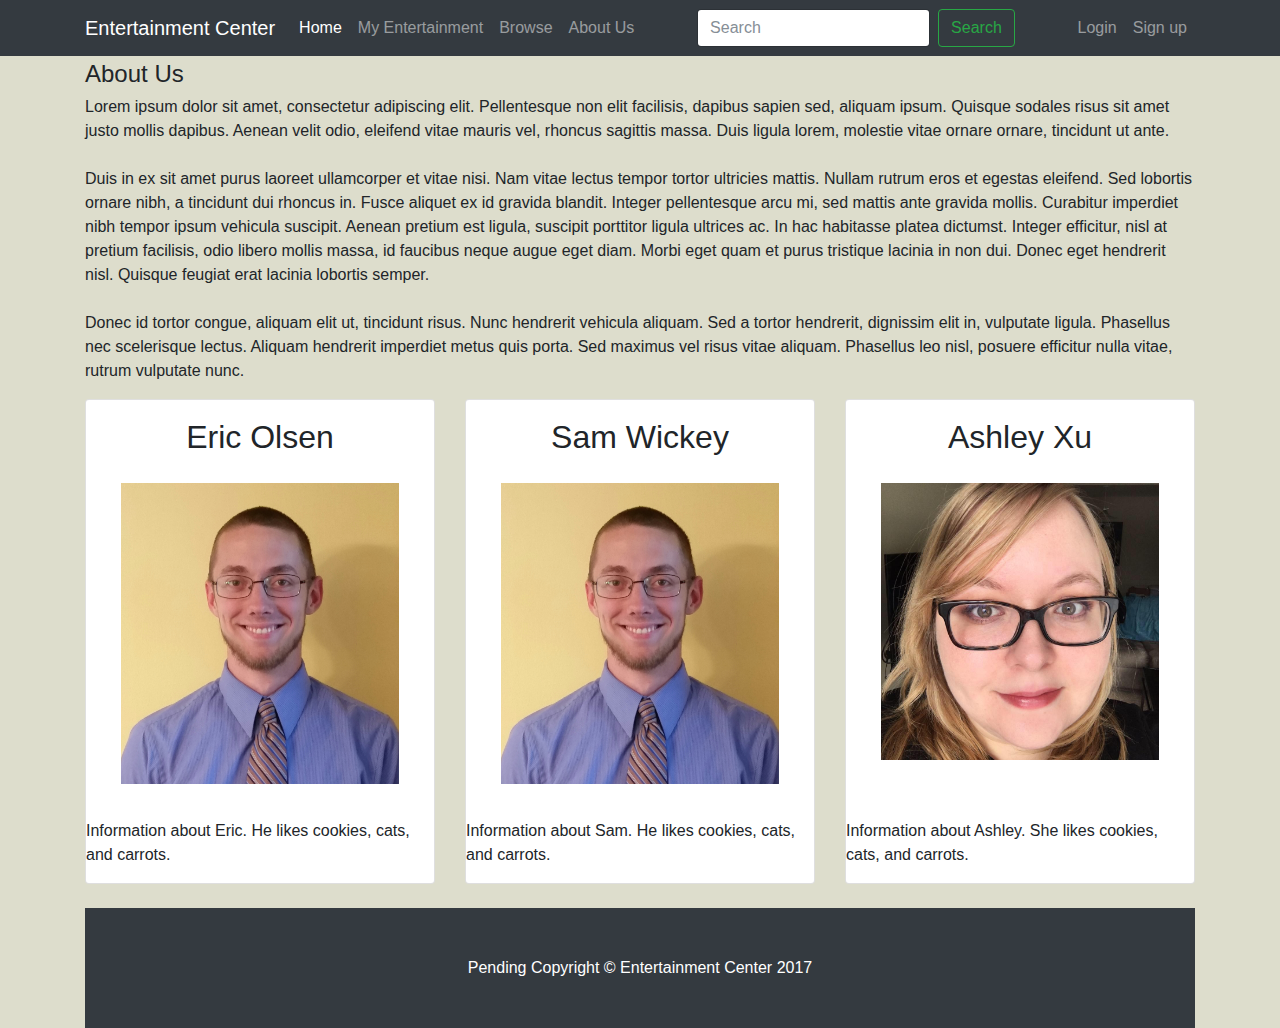
==== html/aboutUs.html @ c4c53794 "Skeleton of About Us page" ====
<!DOCTYPE html>
<html lang="en">

  <head>

    <meta charset="utf-8">
    <meta name="viewport" content="width=device-width, initial-scale=1, shrink-to-fit=no">
    <meta name="description" content="">
    <meta name="author" content="">

    <title>home</title>

    <!-- Bootstrap core CSS -->
    <link href="../css/bootstrap.min.css" rel="stylesheet">

    <!-- Custom styles for this template -->
    <link href="../css/small-business.css" rel="stylesheet">

  
  <style>
  
    iframe {
      border-radius:20px;
    }
    
    .caption {
      margin:5%;
      width: 90%;
      text-align:center;
    }
    
    .thumbnail {
      position:relative;
      margin-bottom:20px;
      margin-left:5%;
      float:left;
      border-style:solid;
      border-width:1px;
      border-color:#ccc;
      border-radius:5px;
      width:125px;
      height:300px;
    }
    
    .thumb {
      margin:5%;
      width:90%;
    }
    
    .caption > p {
      color:#000;
    }
    
    .card-body > h2,h6 {
      text-align:center;
    }
    
    .weekend-gross {
      position: absolute;
      bottom: 0px;
      left:35px;
    }
    
    .season {
      position: absolute;
      bottom: 0px;
      left:30px;
    }
    
    .author {
      position: absolute;
      bottom: 0px;
      left:15px;
    }
    
    .poster {
        margin-left:40px;
    }
    
    body {
        background-color:#ddc;
    }
    
    .content {
        padding-top:5px;
    }
    
  </style>
  
  </head>

  <body>

    <!-- Navigation -->
    <nav class="navbar navbar-expand-lg navbar-dark bg-dark fixed-top">
      <div class="container">
        <a class="navbar-brand" href="home.html">Entertainment Center</a>
        <button class="navbar-toggler" type="button" data-toggle="collapse" data-target="#navbarResponsive" aria-controls="navbarResponsive" aria-expanded="false" aria-label="Toggle navigation">
          <span class="navbar-toggler-icon"></span>
        </button>
        <div class="collapse navbar-collapse" id="navbarResponsive">
          <ul class="navbar-nav mr-auto">
            <li class="nav-item active">
              <a class="nav-link" href="home.html">Home
                <span class="sr-only">(current)</span>
              </a>
            </li>
            <li class="nav-item">
              <a class="nav-link" href="entertainment.html">My Entertainment</a>
            </li>
            <li class="nav-item">
              <a class="nav-link" href="#">Browse</a>
            </li>
            <li class="nav-item">
              <a class="nav-link" href="aboutUs.html">About Us</a>
            </li>
          </ul>
          
          <form class="form-inline my-2 my-lg-0" method="post" action="../php/sample.php">
              <input class="form-control mr-sm-2" type="text" placeholder="Search" name="search">
              <input class="btn btn-outline-success my-2 my-sm-0" type="submit" onClick="Javascript:window.location.href = '../php/sample.php';" value="Search">
          </form>
          
          <ul class="navbar-nav ml-auto">
            <li class="nav-item">
              <a class="nav-link" href="login.html">Login<span class="glyphicon glyphicon-log-in"></span></a>
            </li>
            <li class="nav-item">
              <a class="nav-link" href="signup.html">Sign up<span class="glyphicon glyphicon-edit"></span></a>
            </li>
          </ul>
        </div>
      </div>
    </nav>

    <!-- Page Content -->
    <div class="container content">

    <h4>About Us</h4>
    <p>Lorem ipsum dolor sit amet, consectetur adipiscing elit. Pellentesque non 
    elit facilisis, dapibus sapien sed, aliquam ipsum. Quisque sodales risus sit 
    amet justo mollis dapibus. Aenean velit odio, eleifend vitae mauris vel, 
    rhoncus sagittis massa. Duis ligula lorem, molestie vitae ornare ornare, 
    tincidunt ut ante. </br></br>
    Duis in ex sit amet purus laoreet ullamcorper et vitae 
    nisi. Nam vitae lectus tempor tortor ultricies mattis. Nullam rutrum eros et 
    egestas eleifend. Sed lobortis ornare nibh, a tincidunt dui rhoncus in. 
    Fusce aliquet ex id gravida blandit.

    Integer pellentesque arcu mi, sed mattis ante gravida mollis. Curabitur 
    imperdiet nibh tempor ipsum vehicula suscipit. Aenean pretium est ligula, 
    suscipit porttitor ligula ultrices ac. In hac habitasse platea dictumst. Integer 
    efficitur, nisl at pretium facilisis, odio libero mollis massa, id faucibus 
    neque augue eget diam. Morbi eget quam et purus tristique lacinia in non dui. 
    Donec eget hendrerit nisl. Quisque feugiat erat lacinia lobortis semper. </br></br>
    
    Donec id tortor congue, aliquam elit ut, tincidunt risus. Nunc hendrerit vehicula 
    aliquam. Sed a tortor hendrerit, dignissim elit in, vulputate ligula. Phasellus 
    nec scelerisque lectus. Aliquam hendrerit imperdiet metus quis porta. Sed 
    maximus vel risus vitae aliquam. Phasellus leo nisl, posuere efficitur nulla 
    vitae, rutrum vulputate nunc.</p>
      <!-- Content Row -->
      <div class="row">
                <div class="col-md-4 mb-4">
          <div class="card h-100">
            <div class="card-body">
              <h2 class="card-title">Eric Olsen</h2>
                  <img src="../images/samwickey.jpg" alt="Sam Wickey" class="thumb" >
            </div>
            <p>Information about Eric. He likes cookies, cats, and carrots.</p>
          </div>
        </div>
        <!-- /.col-md-4 -->
        
        <div class="col-md-4 mb-4">
          <div class="card h-100">
            <div class="card-body">
              <h2 class="card-title">Sam Wickey</h2>
                  <img src="../images/samwickey.jpg" alt="Sam Wickey" class="thumb" >
            </div>
            <p>Information about Sam. He likes cookies, cats, and carrots.</p>
          </div>
        </div>
        <!-- /.col-md-4 -->
        
                <div class="col-md-4 mb-4">
          <div class="card h-100">
            <div class="card-body">
              <h2 class="card-title">Ashley Xu</h2>
                  <img src="../images/ashleyXu.jpg" alt="Ashley Xu" class="thumb" >
            </div>
            <p>Information about Ashley. She likes cookies, cats, and carrots.</p>
          </div>
        </div>
        <!-- /.col-md-4 -->
        



    </div>
    <!-- /.container -->

    <!-- Footer -->
    <footer class="py-5 bg-dark">
      <div class="container">
        <p class="m-0 text-center text-white">Pending Copyright &copy; Entertainment Center 2017</p>
      </div>
      <!-- /.container -->
    </footer>

    <!-- Bootstrap core JavaScript -->
    <script src="../jquery/jquery.min.js"></script>
    <script src="../js/bootstrap.bundle.min.js"></script>

  </body>

</html>
---- css/small-business.css ----
/*!
 * Start Bootstrap - Small Business (https://startbootstrap.com/template-overviews/small-business)
 * Copyright 2013-2017 Start Bootstrap
 * Licensed under MIT (https://github.com/BlackrockDigital/startbootstrap-small-business/blob/master/LICENSE)
 */

body {
  padding-top: 54px;
}

@media (min-width: 992px) {
  body {
    padding-top: 56px;
  }
}
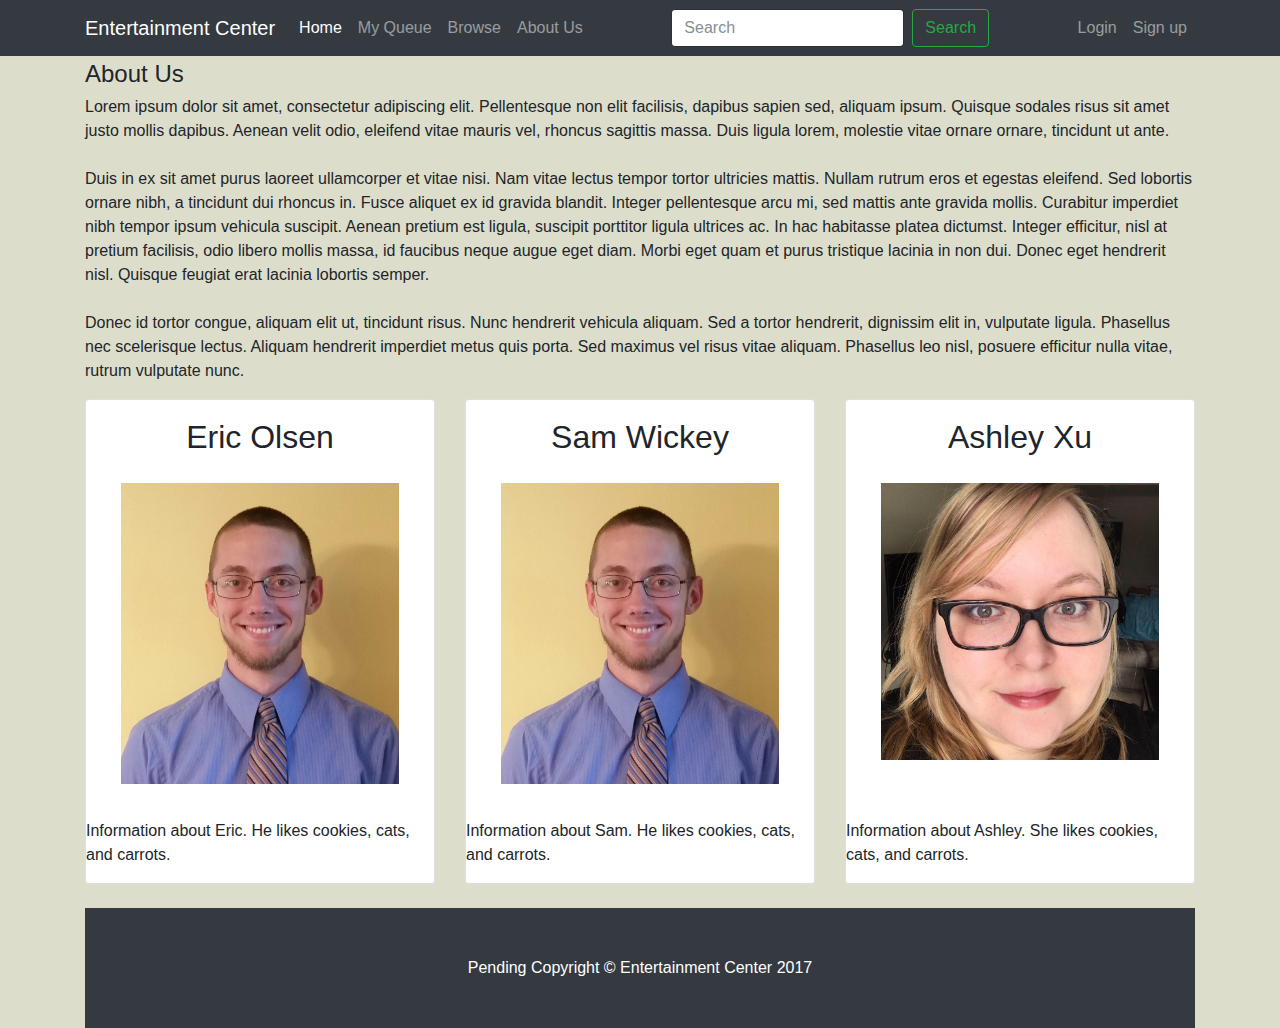
==== commit 037da6d6: "Changed My Entertainment to My Queue and linked pages to navbar" ====
--- a/html/aboutUs.html
+++ b/html/aboutUs.html
@@ -106,7 +106,7 @@
               </a>
             </li>
             <li class="nav-item">
-              <a class="nav-link" href="entertainment.html">My Entertainment</a>
+              <a class="nav-link" href="queue.html">My Queue</a>
             </li>
             <li class="nav-item">
               <a class="nav-link" href="#">Browse</a>
@@ -193,9 +193,6 @@
           </div>
         </div>
         <!-- /.col-md-4 -->
-        
-
-
 
     </div>
     <!-- /.container -->
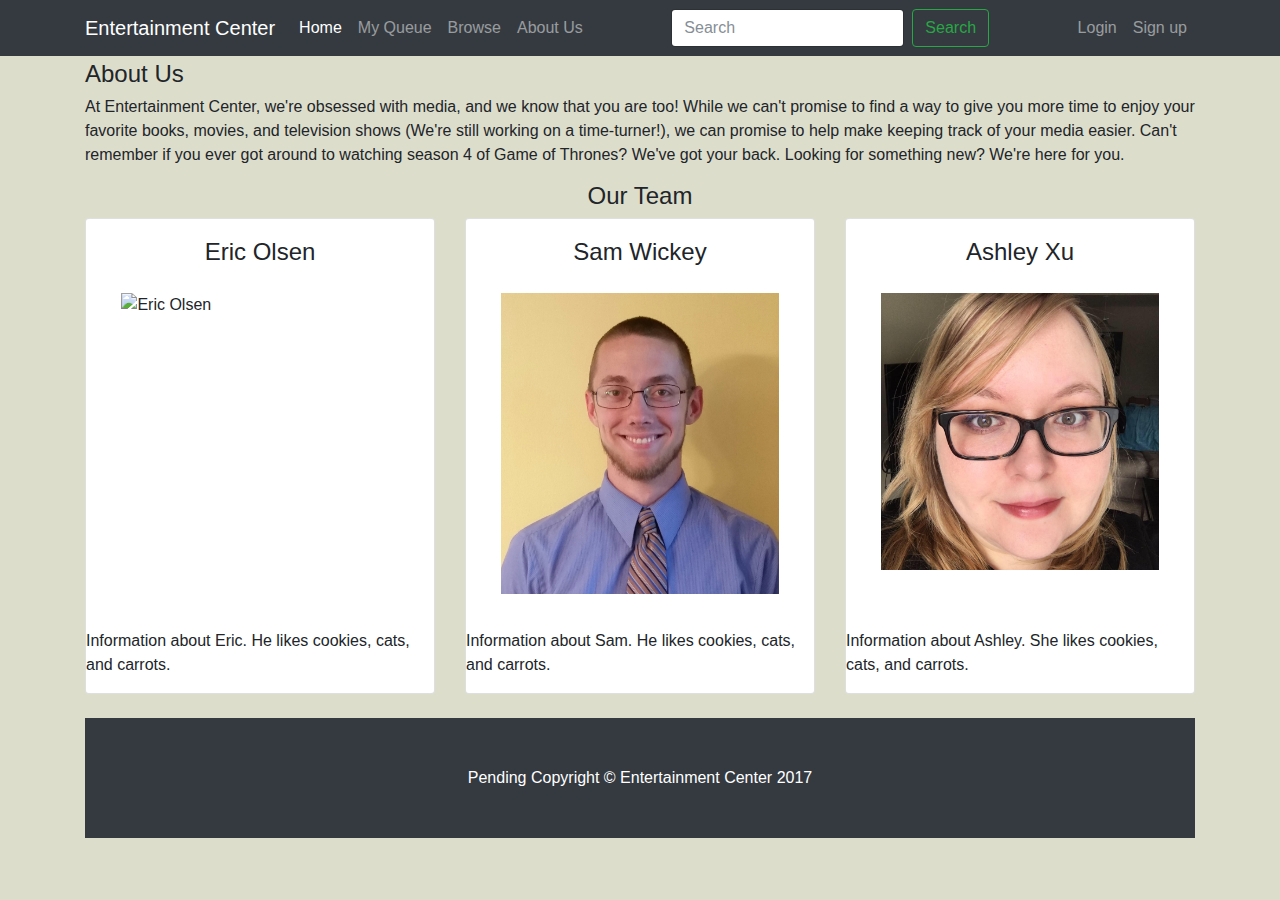
==== commit cf928f96: "More information added to About Us page" ====
--- a/html/aboutUs.html
+++ b/html/aboutUs.html
@@ -133,39 +133,27 @@
       </div>
     </nav>
 
+
     <!-- Page Content -->
+    <body>
     <div class="container content">
 
     <h4>About Us</h4>
-    <p>Lorem ipsum dolor sit amet, consectetur adipiscing elit. Pellentesque non 
-    elit facilisis, dapibus sapien sed, aliquam ipsum. Quisque sodales risus sit 
-    amet justo mollis dapibus. Aenean velit odio, eleifend vitae mauris vel, 
-    rhoncus sagittis massa. Duis ligula lorem, molestie vitae ornare ornare, 
-    tincidunt ut ante. </br></br>
-    Duis in ex sit amet purus laoreet ullamcorper et vitae 
-    nisi. Nam vitae lectus tempor tortor ultricies mattis. Nullam rutrum eros et 
-    egestas eleifend. Sed lobortis ornare nibh, a tincidunt dui rhoncus in. 
-    Fusce aliquet ex id gravida blandit.
-
-    Integer pellentesque arcu mi, sed mattis ante gravida mollis. Curabitur 
-    imperdiet nibh tempor ipsum vehicula suscipit. Aenean pretium est ligula, 
-    suscipit porttitor ligula ultrices ac. In hac habitasse platea dictumst. Integer 
-    efficitur, nisl at pretium facilisis, odio libero mollis massa, id faucibus 
-    neque augue eget diam. Morbi eget quam et purus tristique lacinia in non dui. 
-    Donec eget hendrerit nisl. Quisque feugiat erat lacinia lobortis semper. </br></br>
-    
-    Donec id tortor congue, aliquam elit ut, tincidunt risus. Nunc hendrerit vehicula 
-    aliquam. Sed a tortor hendrerit, dignissim elit in, vulputate ligula. Phasellus 
-    nec scelerisque lectus. Aliquam hendrerit imperdiet metus quis porta. Sed 
-    maximus vel risus vitae aliquam. Phasellus leo nisl, posuere efficitur nulla 
-    vitae, rutrum vulputate nunc.</p>
+    <p>At Entertainment Center, we're obsessed with media, and we know that you
+    are too!  While we can't promise to find a way to give you more time to 
+    enjoy your favorite books, movies, and television shows (We're still working
+    on a time-turner!), we can promise to help make keeping track of your media
+    easier.  Can't remember if you ever got around to watching season 4 of Game
+    of Thrones?  We've got your back.  Looking for something new?  We're here
+    for you.</p>
+    <center><h4>Our Team</h4></center>
       <!-- Content Row -->
       <div class="row">
                 <div class="col-md-4 mb-4">
           <div class="card h-100">
             <div class="card-body">
-              <h2 class="card-title">Eric Olsen</h2>
-                  <img src="../images/samwickey.jpg" alt="Sam Wickey" class="thumb" >
+              <center><h4 class="card-title">Eric Olsen</h4></center>
+                  <img src="../images/ericolsen.jpg" alt="Eric Olsen" class="thumb" >
             </div>
             <p>Information about Eric. He likes cookies, cats, and carrots.</p>
           </div>
@@ -175,7 +163,7 @@
         <div class="col-md-4 mb-4">
           <div class="card h-100">
             <div class="card-body">
-              <h2 class="card-title">Sam Wickey</h2>
+              <center><h4 class="card-title">Sam Wickey</h4></center>
                   <img src="../images/samwickey.jpg" alt="Sam Wickey" class="thumb" >
             </div>
             <p>Information about Sam. He likes cookies, cats, and carrots.</p>
@@ -186,7 +174,7 @@
                 <div class="col-md-4 mb-4">
           <div class="card h-100">
             <div class="card-body">
-              <h2 class="card-title">Ashley Xu</h2>
+              <center><h4 class="card-title">Ashley Xu</h4></center>
                   <img src="../images/ashleyXu.jpg" alt="Ashley Xu" class="thumb" >
             </div>
             <p>Information about Ashley. She likes cookies, cats, and carrots.</p>
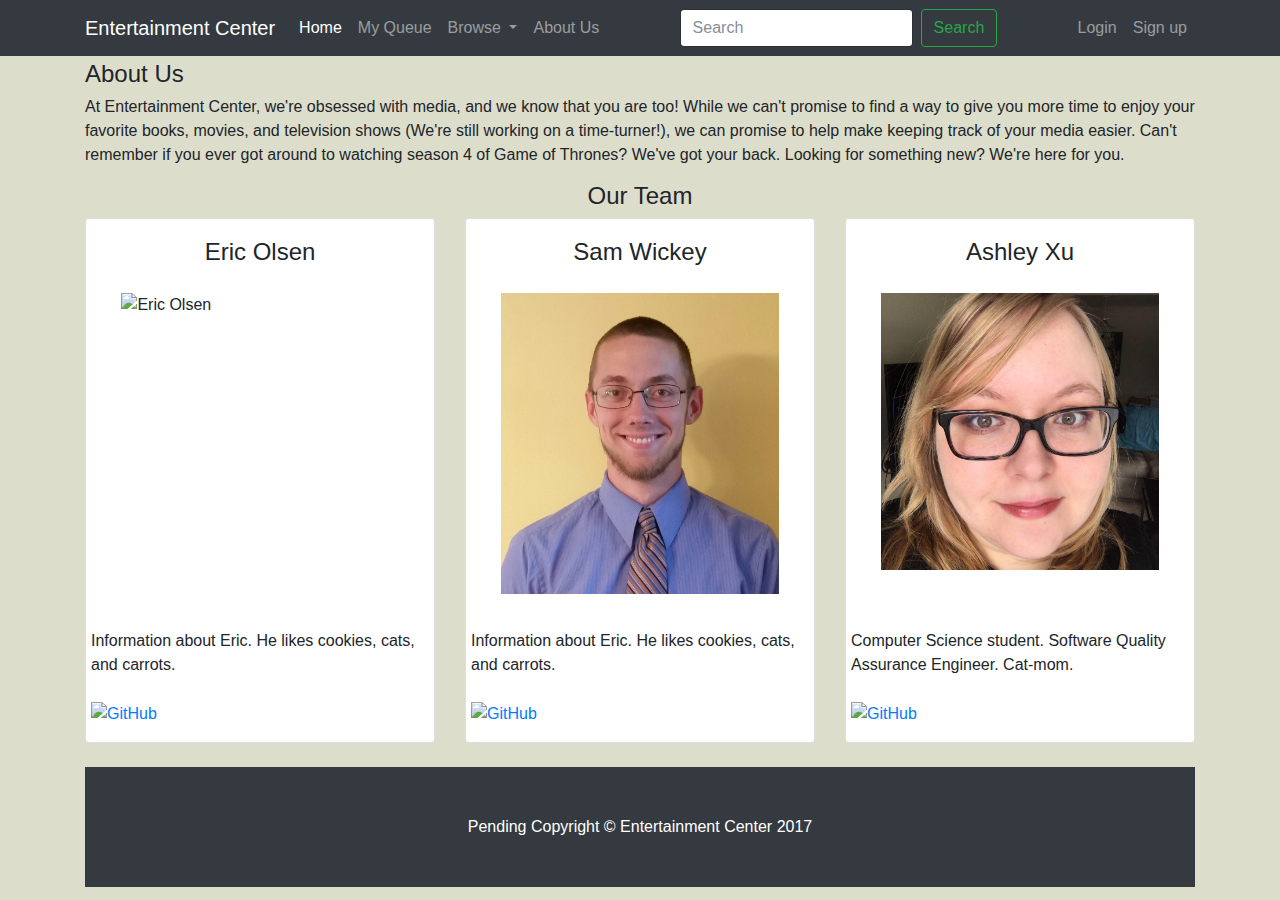
==== commit 337ac31f: "Changed browse pages to one page with tabs" ====
--- a/html/aboutUs.html
+++ b/html/aboutUs.html
@@ -83,6 +83,11 @@
     
     .content {
         padding-top:5px;
+    }
+    
+    .bio{
+      padding-right: 5px;
+      padding-left: 5px;
     }
     
   </style>
@@ -108,13 +113,22 @@
             <li class="nav-item">
               <a class="nav-link" href="queue.html">My Queue</a>
             </li>
-            <li class="nav-item">
-              <a class="nav-link" href="#">Browse</a>
-            </li>
-            <li class="nav-item">
-              <a class="nav-link" href="aboutUs.html">About Us</a>
-            </li>
-          </ul>
+            <li class="nav-item dropdown">
+        <a class="nav-link dropdown-toggle" href="http://example.com" id="navbarDropdownMenuLink" data-toggle="dropdown" aria-haspopup="true" aria-expanded="false">
+          Browse
+        </a>
+        <div class="dropdown-menu" aria-labelledby="navbarDropdownMenuLink">
+              <a class="dropdown-item" href="browse.html#movietab">Movies</a>
+              <a class="dropdown-item" href="browse.html#tvtab">Tv Shows</a>
+              <a class="dropdown-item" href="browse.html#booktab">Books</a>
+        </div>
+          </li>
+
+                <li class="nav-item">
+                  <a class="nav-link" href="aboutUs.html">About Us</a>
+                </li>
+              </ul>
+
           
           <form class="form-inline my-2 my-lg-0" method="post" action="../php/sample.php">
               <input class="form-control mr-sm-2" type="text" placeholder="Search" name="search">
@@ -155,7 +169,12 @@
               <center><h4 class="card-title">Eric Olsen</h4></center>
                   <img src="../images/ericolsen.jpg" alt="Eric Olsen" class="thumb" >
             </div>
-            <p>Information about Eric. He likes cookies, cats, and carrots.</p>
+            <p class = "bio">Information about Eric. He likes cookies, cats, and 
+            carrots.</br></br>
+              <a href = "https://github.com/EricO5875">
+                <img src = "githubmark.png" alt = "GitHub">
+              </a>
+            </p>
           </div>
         </div>
         <!-- /.col-md-4 -->
@@ -166,7 +185,12 @@
               <center><h4 class="card-title">Sam Wickey</h4></center>
                   <img src="../images/samwickey.jpg" alt="Sam Wickey" class="thumb" >
             </div>
-            <p>Information about Sam. He likes cookies, cats, and carrots.</p>
+            <p class = "bio">Information about Eric. He likes cookies, cats, and 
+            carrots.</br></br>
+              <a href = "https://github.com/EricO5875">
+                <img src = "githubmark.png" alt = "GitHub">
+              </a>
+            </p>
           </div>
         </div>
         <!-- /.col-md-4 -->
@@ -177,7 +201,12 @@
               <center><h4 class="card-title">Ashley Xu</h4></center>
                   <img src="../images/ashleyXu.jpg" alt="Ashley Xu" class="thumb" >
             </div>
-            <p>Information about Ashley. She likes cookies, cats, and carrots.</p>
+            <p class = "bio">Computer Science student. Software Quality 
+            Assurance Engineer. Cat-mom.</br></br>
+              <a href = "https://github.com/NegaAshley">
+                <img src = "githubmark.png" alt = "GitHub">
+              </a>
+            </p>
           </div>
         </div>
         <!-- /.col-md-4 -->
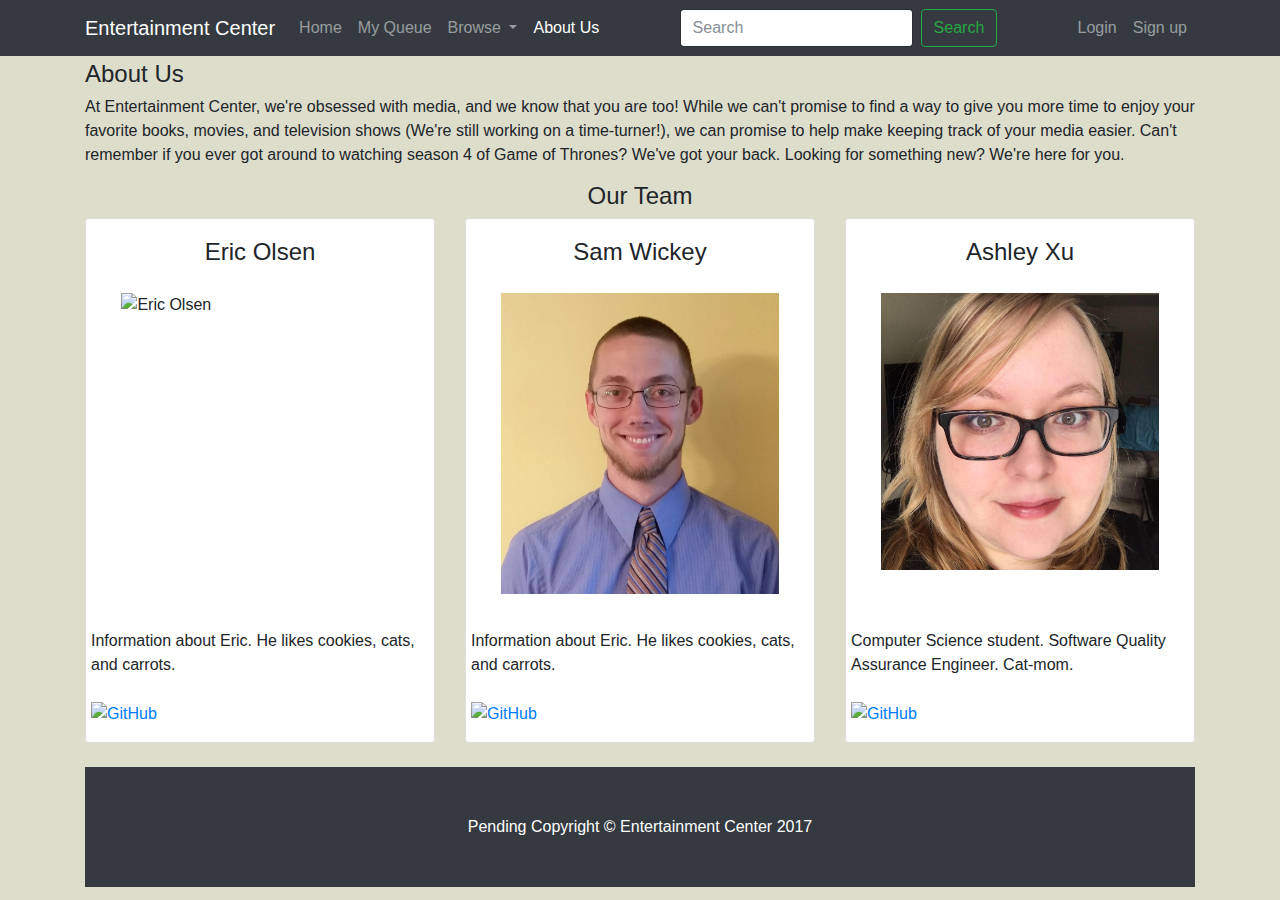
==== commit ddf7d747: "fixed active link in navbar" ====
--- a/html/aboutUs.html
+++ b/html/aboutUs.html
@@ -105,9 +105,8 @@
         </button>
         <div class="collapse navbar-collapse" id="navbarResponsive">
           <ul class="navbar-nav mr-auto">
-            <li class="nav-item active">
+            <li class="nav-item">
               <a class="nav-link" href="home.html">Home
-                <span class="sr-only">(current)</span>
               </a>
             </li>
             <li class="nav-item">
@@ -124,7 +123,7 @@
         </div>
           </li>
 
-                <li class="nav-item">
+                <li class="nav-item active">
                   <a class="nav-link" href="aboutUs.html">About Us</a>
                 </li>
               </ul>
